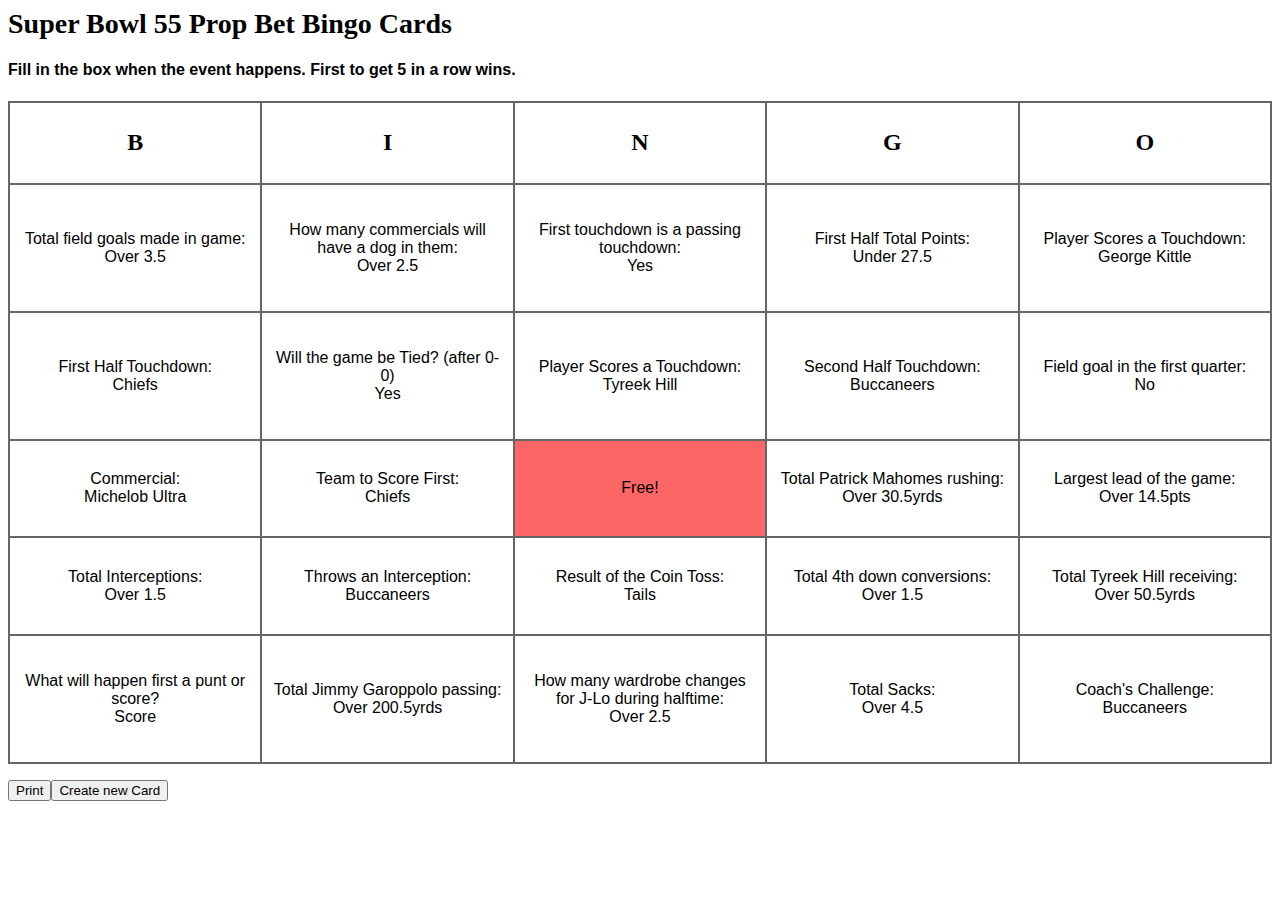
==== index.html @ 97da172e "Update index.html" ====
<html>

<head>

	<title>Make Your Own Super Bowl Prop Bet Bingo Card</title>
	<link rel="stylesheet" rev="stylesheet" href="bingo-card.css" />
	<script type="text/javascript" src="props.js">
	</script>
	<script type="text/javascript" src="bingo-card.js">
	</script>
	


</head>

<body>

	<h1>Super Bowl 55 Prop Bet Bingo Cards</h1>

	<h4>Fill in the box when the event happens. First to get 5 in a row wins.</h4>
	<table>
		<tr>
			<th width="20%">B</th>
			<th width="20%">I</th>
			<th width="20%">N</th>
			<th width="20%">G</th>
			<th width="20%">O</th>
		</tr>
		<tr>
			<td id="square0">&nbsp;</td>
			<td id="square1">&nbsp;</td>
			<td id="square2">&nbsp;</td>
			<td id="square3">&nbsp;</td>
			<td id="square4">&nbsp;</td>
		</tr>
		<tr>
			<td id="square5">&nbsp;</td>
			<td id="square6">&nbsp;</td>
			<td id="square7">&nbsp;</td>
			<td id="square8">&nbsp;</td>
			<td id="square9">&nbsp;</td>
		</tr>
		<tr>
			<td id="square10">&nbsp;</td>
			<td id="square11">&nbsp;</td>
			<td id="free">Free!</td>
			<td id="square12">&nbsp;</td>
			<td id="square13">&nbsp;</td>
		</tr>
		<tr>
			<td id="square14">&nbsp;</td>
			<td id="square15">&nbsp;</td>
			<td id="square16">&nbsp;</td>
			<td id="square17">&nbsp;</td>
			<td id="square18">&nbsp;</td>
		</tr>
		<tr>
			<td id="square19">&nbsp;</td>
			<td id="square20">&nbsp;</td>
			<td id="square21">&nbsp;</td>
			<td id="square22">&nbsp;</td>
			<td id="square23">&nbsp;</td>
		</tr>
	</table>
	<p class='no-print'><button class='no-print' onclick="window.print()">Print </button><button class='no-print' href="script.html" id="reload">Create new Card</button>  </p>



</body>


</html>
---- bingo-card.css ----
body {
	background-color: white;
	color: black;
	font-size: 100%;
	font-family: "Lucida Grande", Verdana, Arial, Helvetica, sans-serif;
}

h1, th {
	font-family: Georgia, "Times New Roman", Times, serif;
}

h1 {
	font-size: 28px;
}

table {
	border-collapse: collapse;
	table-layout: fixed;
	width: 100%; 
	height: 75%;
    ;
}

th{
	padding: 10px;
	border: 2px #666 solid;
	text-align: center;
	font-size: 24px;
}
td {
	padding: 10px;
	border: 2px #666 solid;
	text-align: center;
	font-size: 100%;
	/* font-size: 0.95em; */
	/* font-size: 4vw;
	font-size: 24px; */
}
#free {
	background-color: #F66;
}
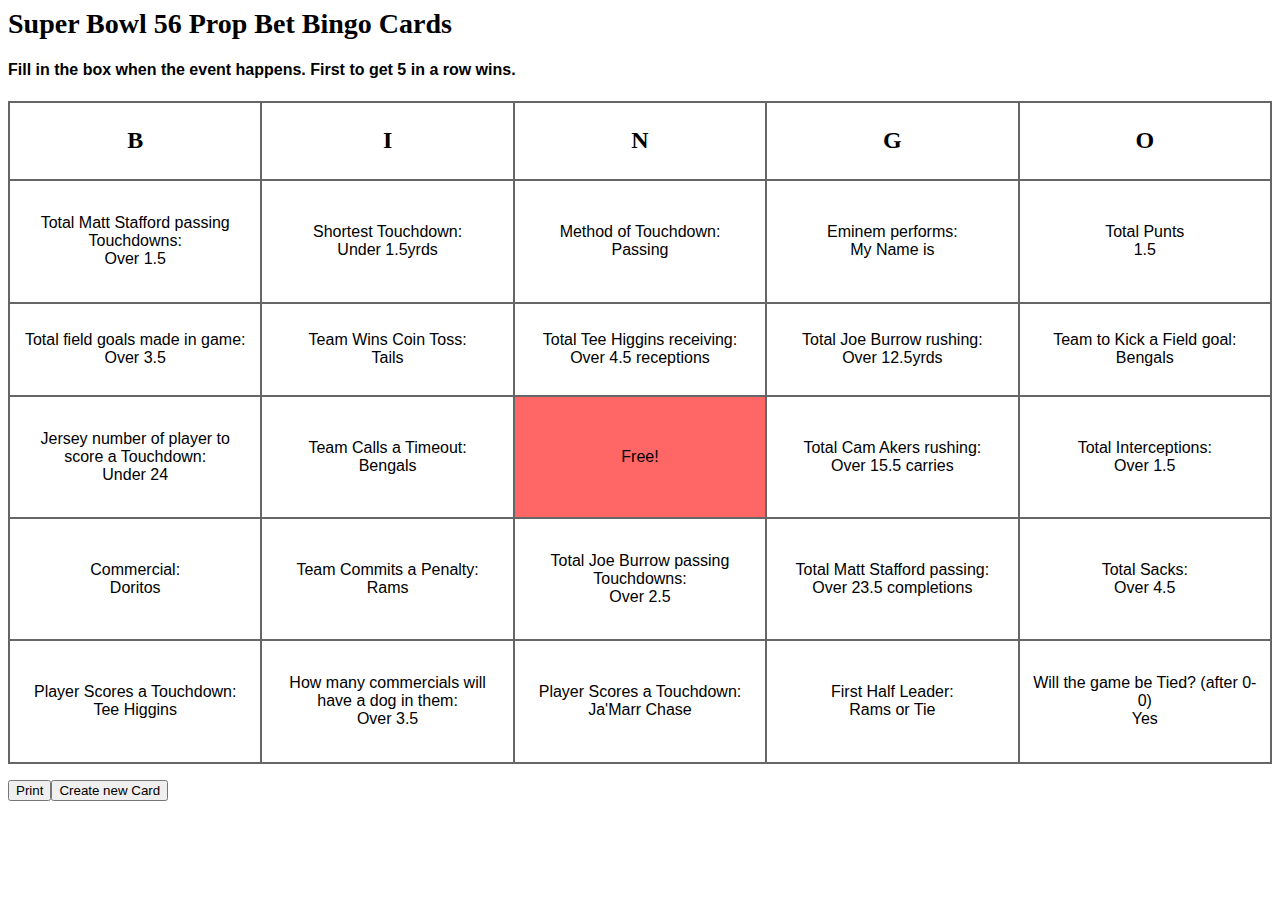
==== commit 92bbaada: "56" ====
--- a/index.html
+++ b/index.html
@@ -1,7 +1,15 @@
 <html>
 
 <head>
+<!-- Global site tag (gtag.js) - Google Analytics -->
+<script async src="https://www.googletagmanager.com/gtag/js?id=G-HH8M6DFR1S"></script>
+<script>
+  window.dataLayer = window.dataLayer || [];
+  function gtag(){dataLayer.push(arguments);}
+  gtag('js', new Date());
 
+  gtag('config', 'G-HH8M6DFR1S');
+</script>
 	<title>Make Your Own Super Bowl Prop Bet Bingo Card</title>
 	<link rel="stylesheet" rev="stylesheet" href="bingo-card.css" />
 	<script type="text/javascript" src="props.js">
@@ -15,7 +23,7 @@
 
 <body>
 
-	<h1>Super Bowl 55 Prop Bet Bingo Cards</h1>
+	<h1>Super Bowl 56 Prop Bet Bingo Cards</h1>
 
 	<h4>Fill in the box when the event happens. First to get 5 in a row wins.</h4>
 	<table>
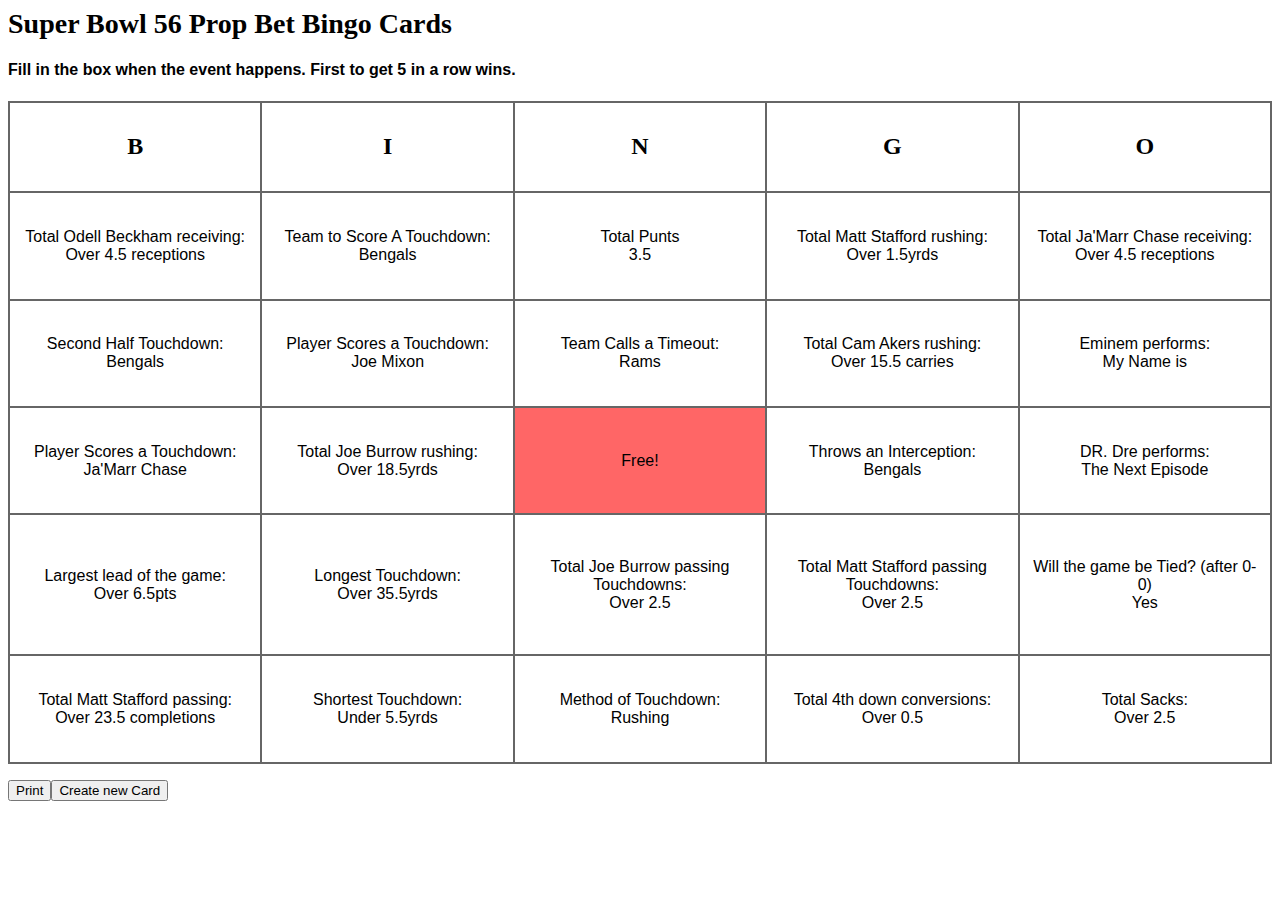
==== commit 0e6eac65: "new" ====
--- a/index.html
+++ b/index.html
@@ -23,7 +23,7 @@
 
 <body>
 
-	<h1>Super Bowl 56 Prop Bet Bingo Cards</h1>
+	<h1>Super Bowl 56 Prop Bet Bingo Cards </h1>
 
 	<h4>Fill in the box when the event happens. First to get 5 in a row wins.</h4>
 	<table>
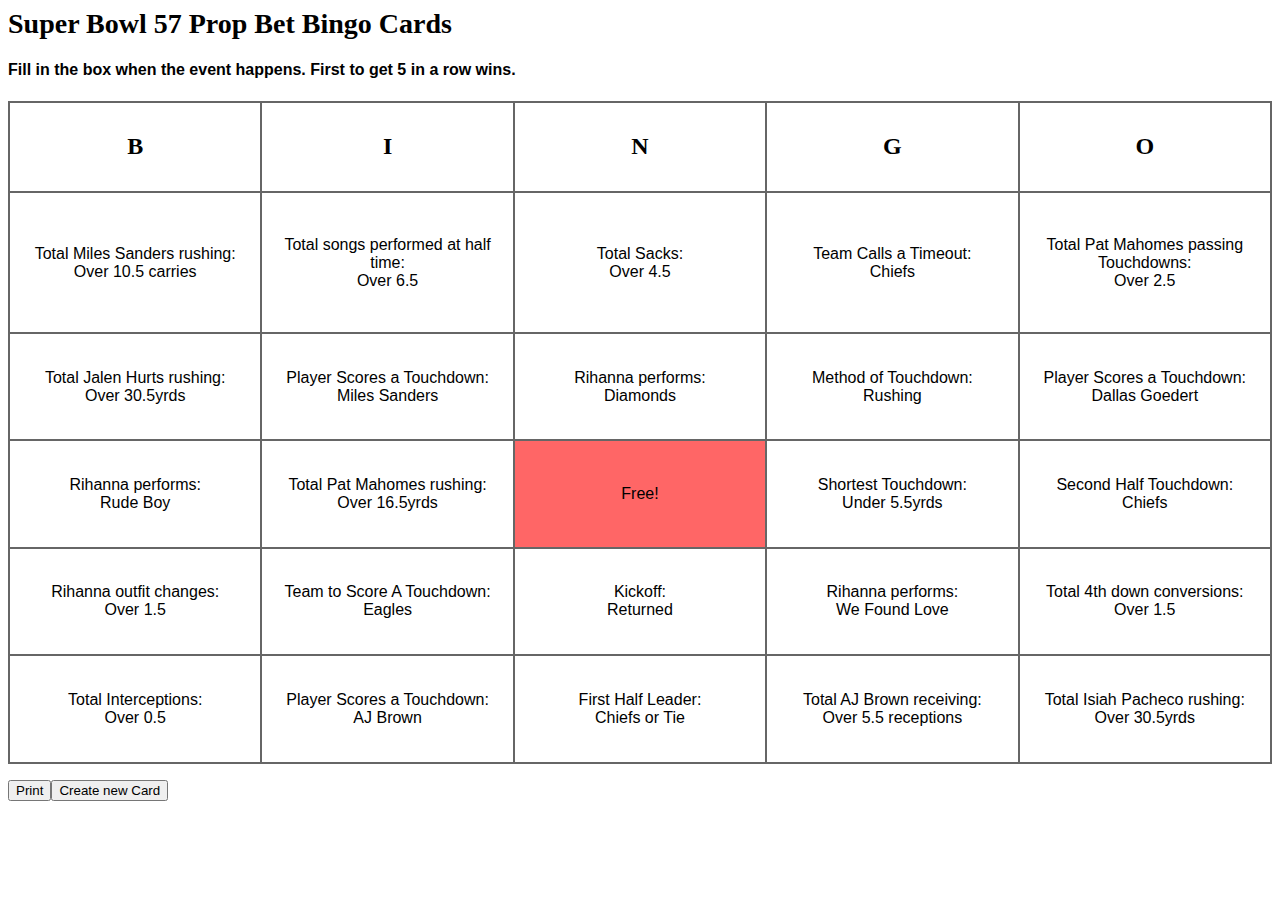
==== commit 21dff8fd: "Super Bowl 57" ====
--- a/index.html
+++ b/index.html
@@ -23,7 +23,7 @@
 
 <body>
 
-	<h1>Super Bowl 56 Prop Bet Bingo Cards </h1>
+	<h1>Super Bowl 57 Prop Bet Bingo Cards </h1>
 
 	<h4>Fill in the box when the event happens. First to get 5 in a row wins.</h4>
 	<table>
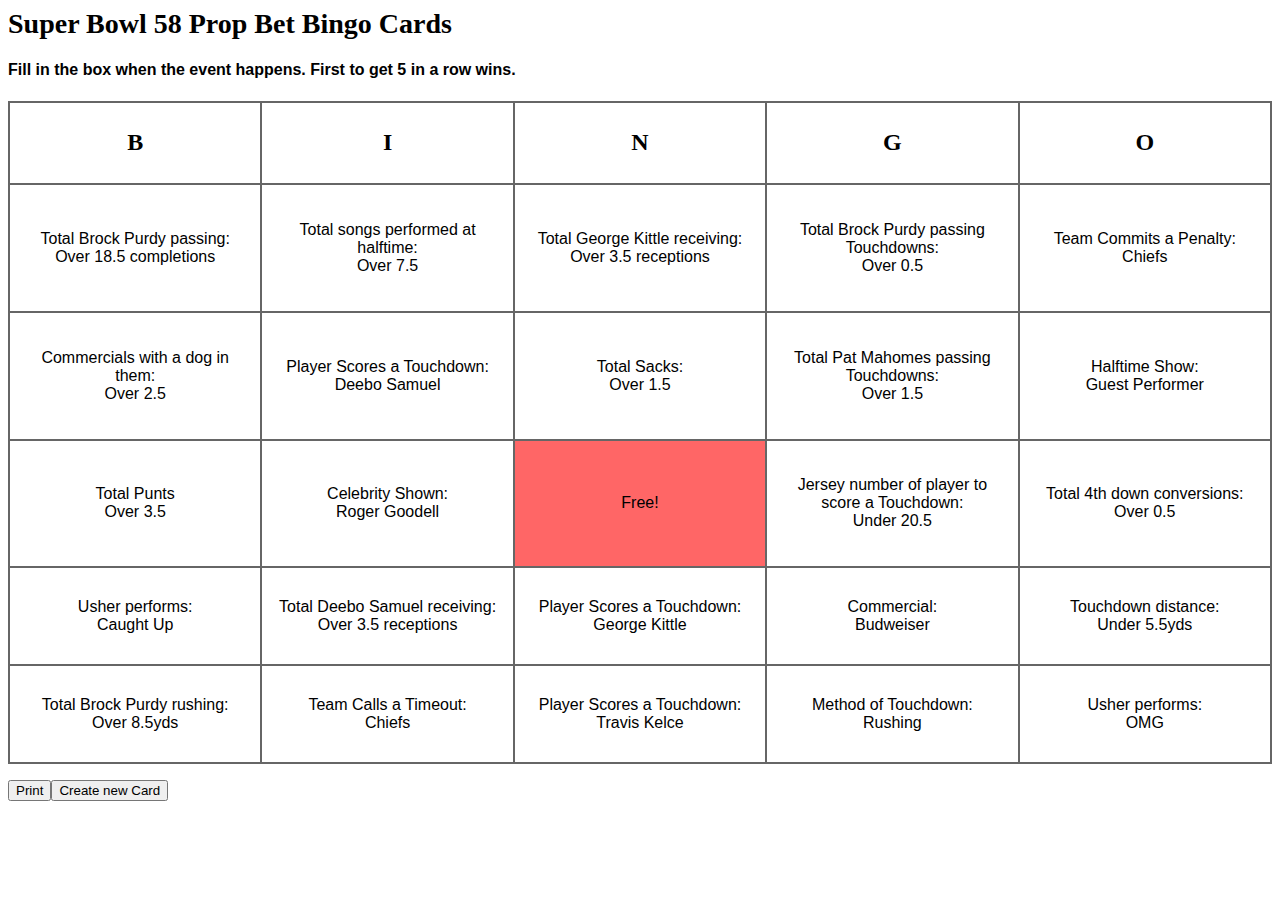
==== commit 9544b0f5: "super bowl 58" ====
--- a/index.html
+++ b/index.html
@@ -23,7 +23,7 @@
 
 <body>
 
-	<h1>Super Bowl 57 Prop Bet Bingo Cards </h1>
+	<h1>Super Bowl 58 Prop Bet Bingo Cards </h1>
 
 	<h4>Fill in the box when the event happens. First to get 5 in a row wins.</h4>
 	<table>
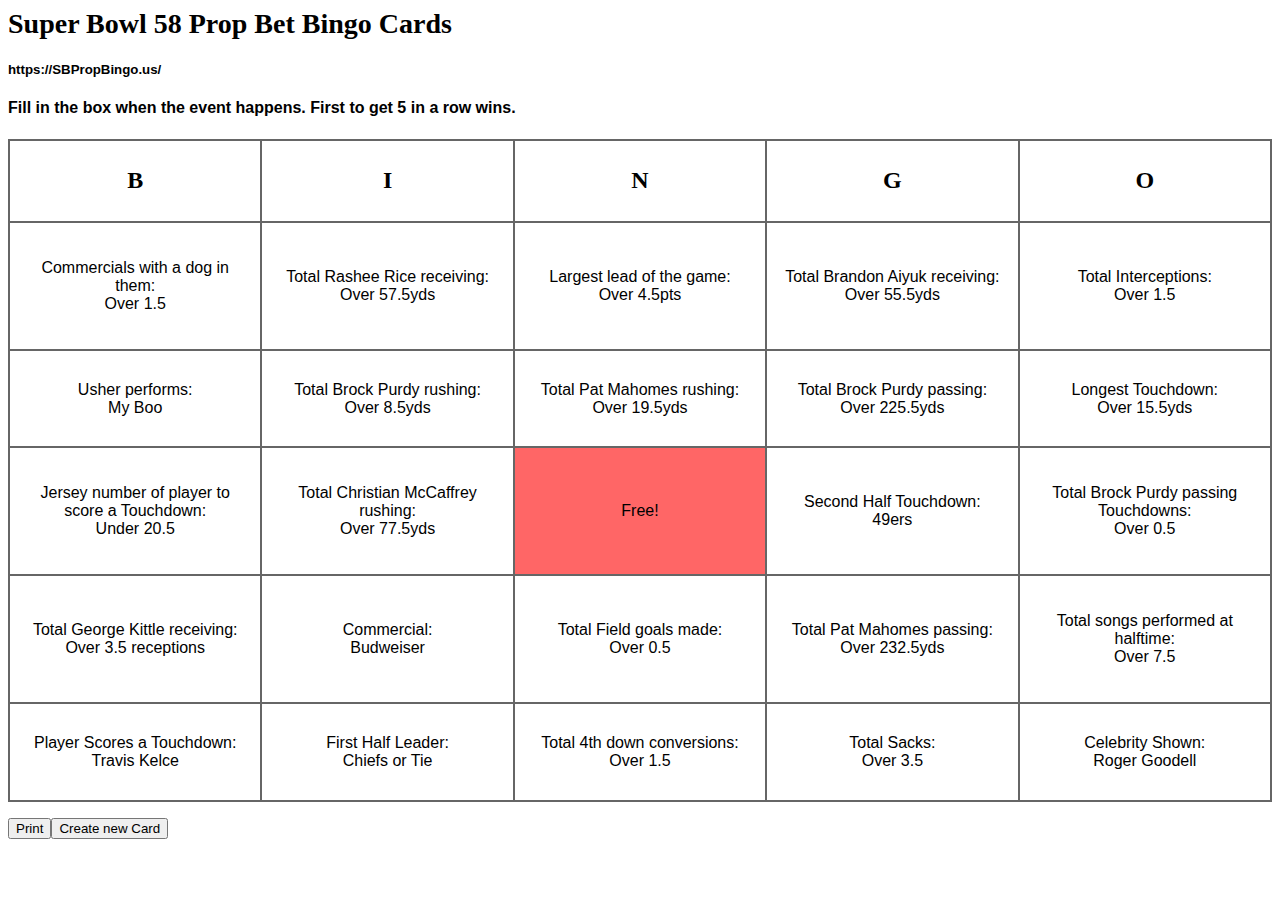
==== commit 0100a2f2: "title" ====
--- a/index.html
+++ b/index.html
@@ -10,7 +10,7 @@
 
   gtag('config', 'G-HH8M6DFR1S');
 </script>
-	<title>Make Your Own Super Bowl Prop Bet Bingo Card</title>
+	<title>SBPropBingo.us</title>
 	<link rel="stylesheet" rev="stylesheet" href="bingo-card.css" />
 	<script type="text/javascript" src="props.js">
 	</script>
@@ -24,7 +24,7 @@
 <body>
 
 	<h1>Super Bowl 58 Prop Bet Bingo Cards </h1>
-
+	<h5>https://SBPropBingo.us/</h5>
 	<h4>Fill in the box when the event happens. First to get 5 in a row wins.</h4>
 	<table>
 		<tr>
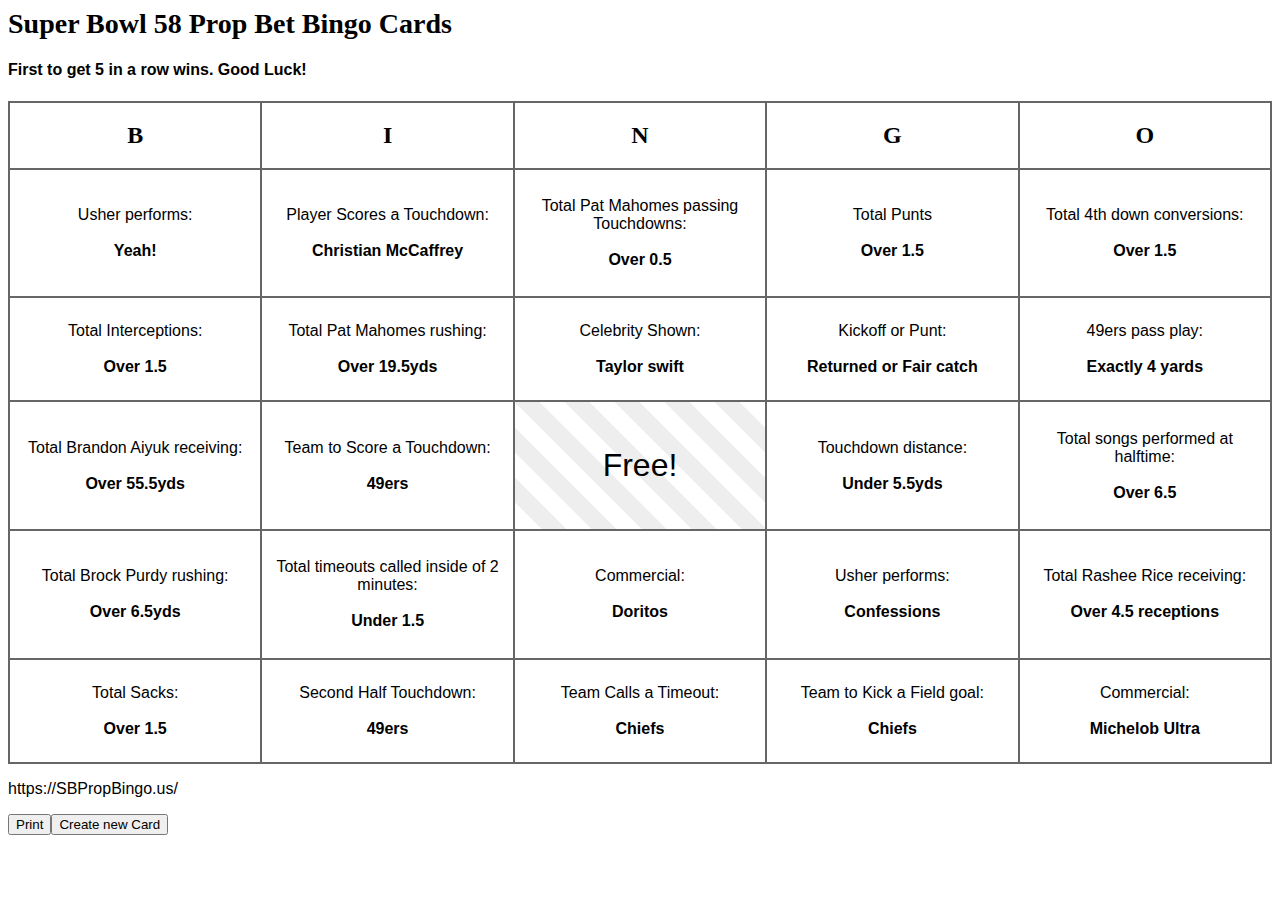
==== commit e281f4e5: "Merge pull request #5 from ogrotten/add-ons" ====
--- a/index.html
+++ b/index.html
@@ -1,22 +1,21 @@
 <html>
 
 <head>
-<!-- Global site tag (gtag.js) - Google Analytics -->
-<script async src="https://www.googletagmanager.com/gtag/js?id=G-HH8M6DFR1S"></script>
-<script>
-  window.dataLayer = window.dataLayer || [];
-  function gtag(){dataLayer.push(arguments);}
-  gtag('js', new Date());
+	<!-- Global site tag (gtag.js) - Google Analytics -->
+	<script async src="https://www.googletagmanager.com/gtag/js?id=G-HH8M6DFR1S"></script>
+	<script>
+		window.dataLayer = window.dataLayer || []
+		function gtag() { dataLayer.push(arguments) }
+		gtag('js', new Date())
 
-  gtag('config', 'G-HH8M6DFR1S');
-</script>
+		gtag('config', 'G-HH8M6DFR1S');
+	</script>
 	<title>SBPropBingo.us</title>
 	<link rel="stylesheet" rev="stylesheet" href="bingo-card.css" />
 	<script type="text/javascript" src="props.js">
 	</script>
 	<script type="text/javascript" src="bingo-card.js">
 	</script>
-	
 
 
 </head>
@@ -24,8 +23,8 @@
 <body>
 
 	<h1>Super Bowl 58 Prop Bet Bingo Cards </h1>
-	<h5>https://SBPropBingo.us/</h5>
-	<h4>Fill in the box when the event happens. First to get 5 in a row wins.</h4>
+
+	<h4>First to get 5 in a row wins. Good Luck!</h4>
 	<table>
 		<tr>
 			<th width="20%">B</th>
@@ -51,7 +50,7 @@
 		<tr>
 			<td id="square10">&nbsp;</td>
 			<td id="square11">&nbsp;</td>
-			<td id="free">Free!</td>
+			<td id="free" style="font-size: xx-large;">Free!</td>
 			<td id="square12">&nbsp;</td>
 			<td id="square13">&nbsp;</td>
 		</tr>
@@ -70,12 +69,12 @@
 			<td id="square23">&nbsp;</td>
 		</tr>
 	</table>
-	<p class='no-print'><button class='no-print' onclick="window.print()">Print </button><button class='no-print' href="script.html" id="reload">Create new Card</button>  </p>
+	<p>https://SBPropBingo.us/</p>
+	<p class='no-print'><button class='no-print' onclick="window.print()">Print </button><button class='no-print' href="script.html" id="reload">Create new Card</button> </p>
 
 
 
 </body>
 
 
-</html>
-
+</html>--- a/bingo-card.css
+++ b/bingo-card.css
@@ -37,5 +37,14 @@
 	font-size: 24px; */
 }
 #free {
-	background-color: #F66;
+	/* background-color: #F66; */
+	background-image: linear-gradient(45deg, #eee 25%, transparent 25%, transparent 50%, #eee 50%, #eee 75%, transparent 75%, #fff);
+	background-size: 50px 50px;
 }
+@media print
+{    
+    .no-print, .no-print *
+    {
+        display: none !important;
+    }
+}
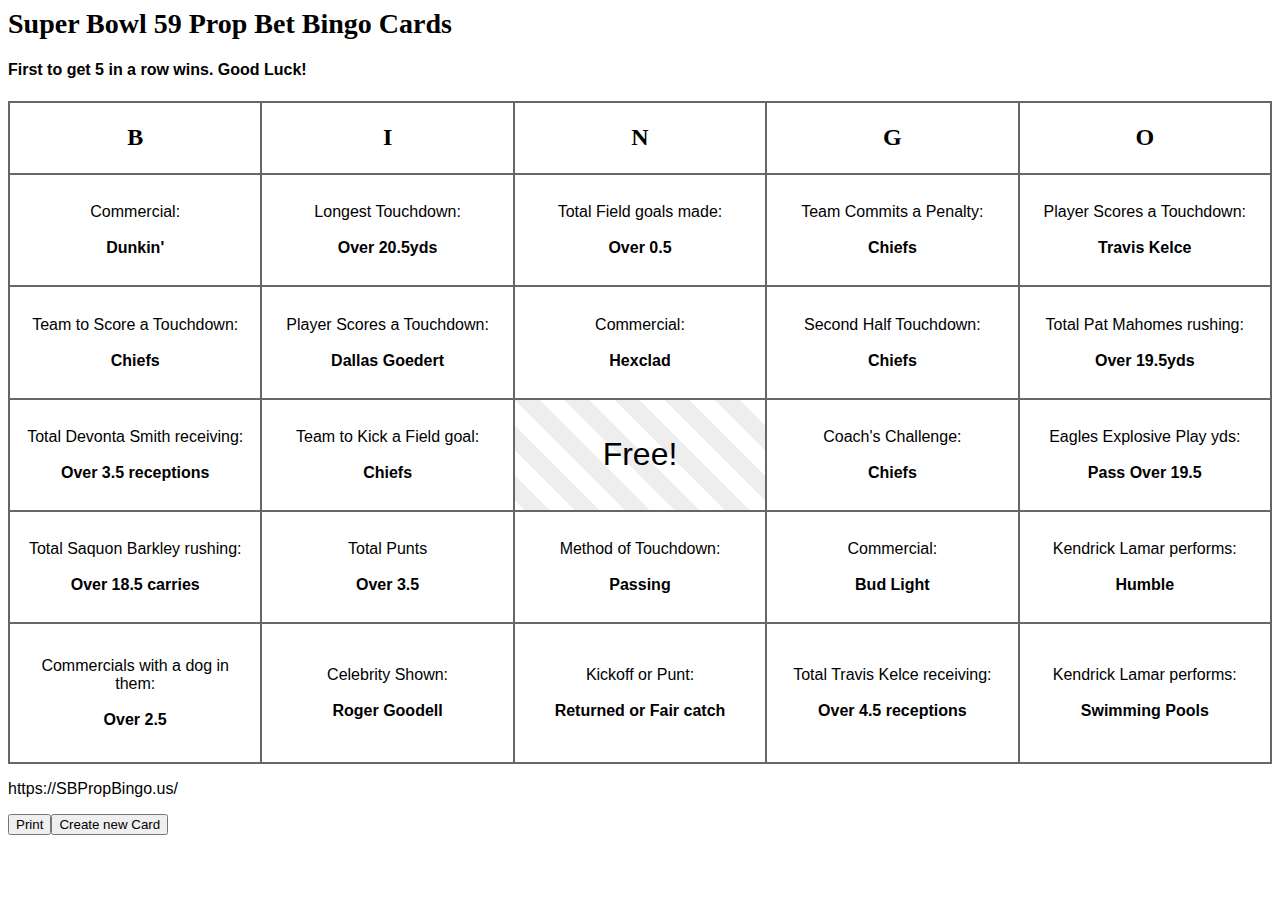
==== commit 485d098d: "Update index.html" ====
--- a/index.html
+++ b/index.html
@@ -22,7 +22,7 @@
 
 <body>
 
-	<h1>Super Bowl 58 Prop Bet Bingo Cards </h1>
+	<h1>Super Bowl 59 Prop Bet Bingo Cards </h1>
 
 	<h4>First to get 5 in a row wins. Good Luck!</h4>
 	<table>
